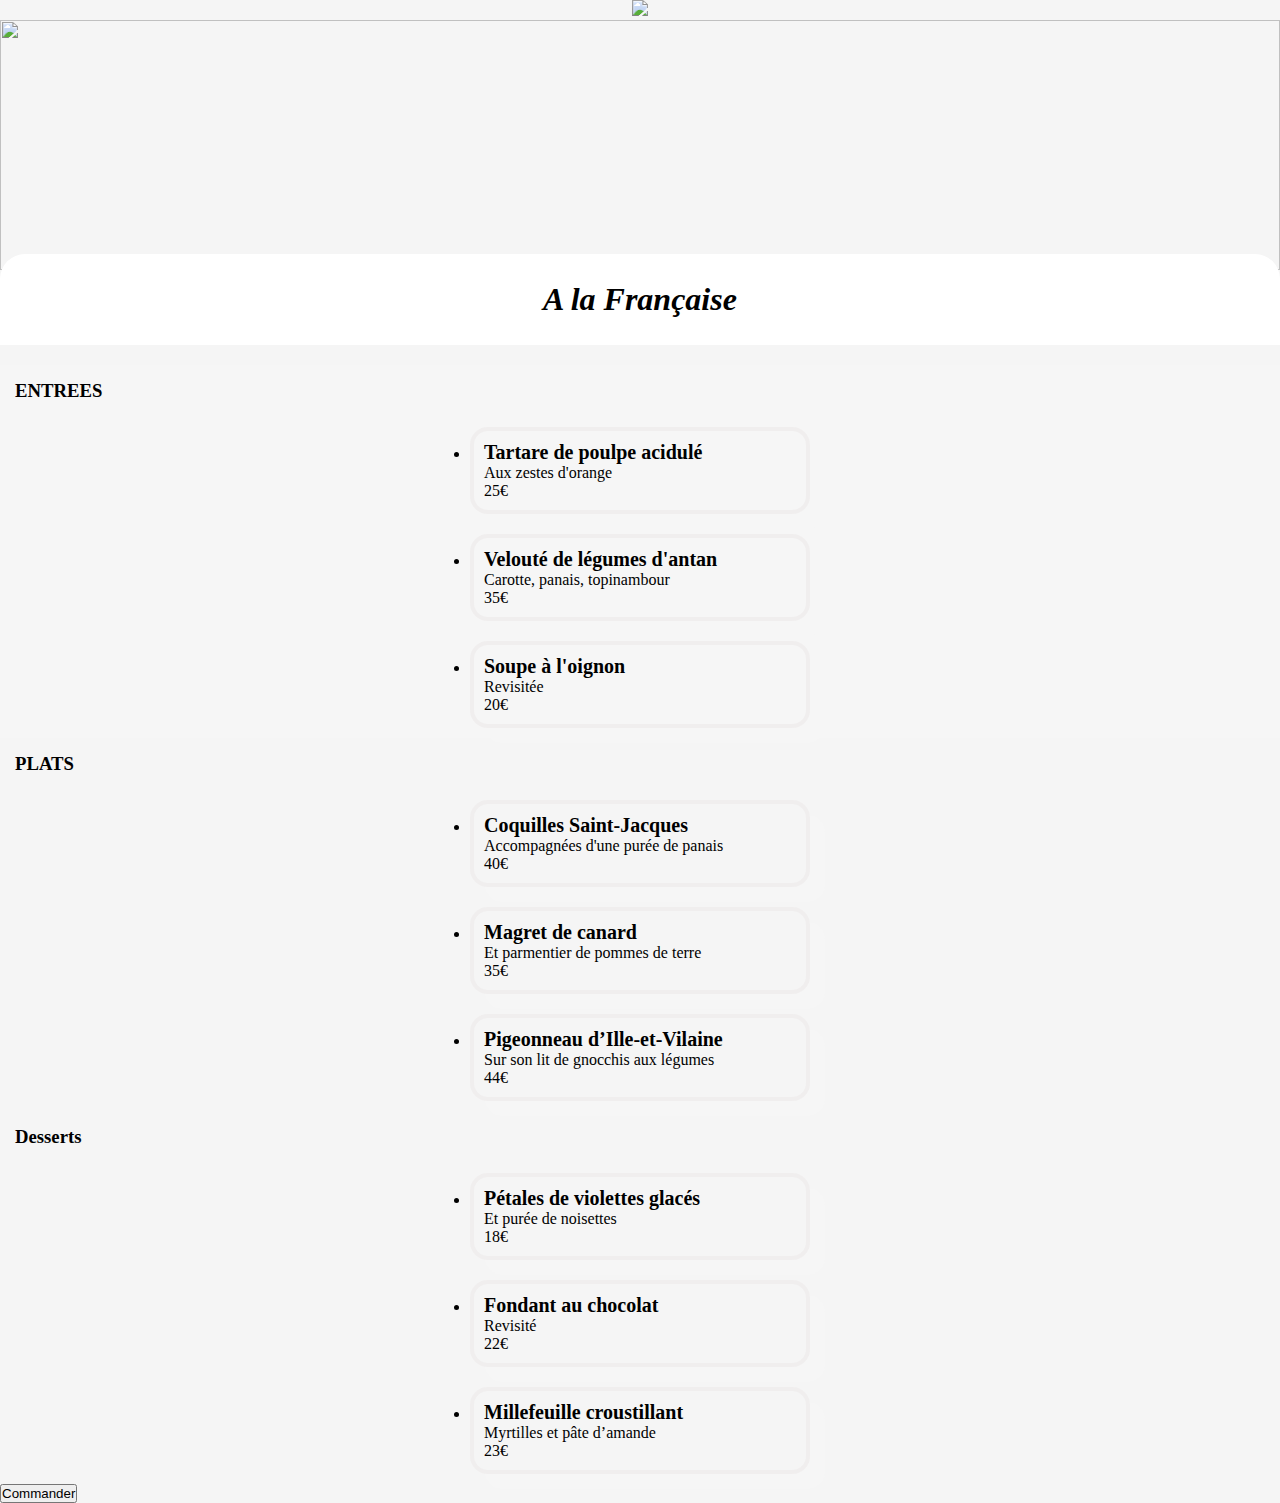
==== A la Française.html @ d9a60a94 "cartes menu,dessert entrée: done, href to index from logo" ====
<!DOCTYPE html>
<html lang="fr">

<head>
        <meta charset="UTF-8">
        <meta http-equiv="X-UA-Compatible" content="IE=edge">
        <meta name="viewport" content="width=device-width, initial-scale=1.0">
        <link rel="shortcut icon" href="Maquettes Ohmyfood/images/logo/istockphoto-1166149111-612x612.jpg">
        <link rel="stylesheet" href="style.css">
        <link rel="preconnect" href="https://fonts.googleapis.com">
        <link rel="preconnect" href="https://fonts.gstatic.com" crossorigin>
        <link href="https://fonts.googleapis.com/css2?family=Shrikhand&display=swap" rel="stylesheet">
        <link rel="stylesheet" href="https://cdnjs.cloudflare.com/ajax/libs/font-awesome/5.15.4/css/all.min.css"
                integrity="sha512-1ycn6IcaQQ40/MKBW2W4Rhis/DbILU74C1vSrLJxCq57o941Ym01SwNsOMqvEBFlcgUa6xLiPY/NS5R+E6ztJQ=="
                crossorigin="anonymous" referrerpolicy="no-referrer" />
        <title>OhmyFood</title>
</head>

<body>


        <div class="label">
                <a href="index.html">

                        <img src="Maquettes Ohmyfood/images/logo/ohmyfood.png">
                </a>
        </div>

        <div class="alacarte">
                <div class="alacarte__photo">
                        <img src="Maquettes Ohmyfood/images/restaurants/toa-heftiba-DQKerTsQwi0-unsplash.jpg">
                </div>
                <div class="alacarte__name">
                        <h1> A la Française</h1>
                        <div class="alacarte__like">

                        </div>
                </div>
        </div>
        <a href="index.html"></a>
        <!-- ************************
        Liste menu
        *************** -->
        <div class="direction__column">


                <h3 class="plats__intro">ENTREES</h3>
                <ul>
                        <li class="menu">
                                <div class="menu__name">Tartare de poulpe acidulé</div>
                                <div class="menu__subname">Aux zestes d'orange </div>
                                <div class="menu__animation">
                                        <div class="menu__prix">25€</div>
                                        <div class="menu__valid">
                                                <div class="menu__rotation"></div>
                                        </div>
                                </div>
                        </li>



                        <li class="menu">
                                <div class="menu__name">Velouté de légumes d'antan</div>
                                <div class="menu__subname">Carotte, panais, topinambour</div>
                                <div class="menu__prix">35€</div>
                        </li>

                        <li class="menu">
                                <div class="menu__name">Soupe à l'oignon</div>
                                <div class="menu__subname">Revisitée</div>
                                <div class="menu__prix">20€</div>
                        </li>

                     
                    
                </ul>


        </div>


        <h3 class="plats__intro">PLATS</h3>
        <ul>

                <li class="menu">
                        <div class="menu__name">Coquilles Saint-Jacques</div>
                        <div class="menu__subname">Accompagnées d'une purée de panais</div>
                        <div class="menu__prix">40€</div>
                </li>
                <li class="menu">
                        <div class="menu__name">Magret de canard</div>
                        <div class="menu__subname">Et parmentier de pommes de terre</div>
                        <div class="menu__prix">35€</div>
                </li>
                <li class="menu">
                        <div class="menu__name">Pigeonneau d’Ille-et-Vilaine </div>
                        <div class="menu__subname">Sur son lit de gnocchis aux légumes</div>
                        <div class="menu__prix">44€</div>
                </li>
        </ul>

        <h3 class="plats__intro">Desserts</h3>

        <ul>

                <li class="menu">
                        <div class="menu__name">Pétales de violettes glacés</div>
                        <div class="menu__subname">Et purée de noisettes</div>
                        <div class="menu__prix">18€</div>
                </li>
                <li class="menu">
                        <div class="menu__name">Fondant au chocolat </div>
                        <div class="menu__subname">Revisité</div>
                        <div class="menu__prix">22€</div>

                </li>
                <li class="menu">
                        <div class="menu__name">Millefeuille croustillant </div>
                        <div class="menu__subname">Myrtilles et pâte d’amande</div>
                        <div class="menu__prix">23€ </div>

                </li>
        </ul>
        <!-- **************** Commander*********************** -->


        <button class="commander">
                <span>Commander</span>
        </button>
---- style.css ----
* {
  box-sizing: border-box;
  margin: 0;
  padding: 0;
  text-decoration: none;
}

body {
  background-color: whitesmoke;
  box-sizing: border-box;
}

container {
  display: grid;
  grid-template-columns: repeat(5, 1fr);
  grid-template-rows: repeat(4, minmax(210px auto));
  grid-template-areas: "a a a a a " "a a a a a" "b b b b b" "c c c c c" "d d d d d" "e e e e e";
  gap: 10px;
  height: 100vh;
  font-size: 35px;
}

hr {
  height: 10px;
  border: 0;
  box-shadow: 0 10px 10px -10px #7a7373 inset;
}

.header {
  grid-area: a;
}
.header__logo {
  display: flex;
  justify-content: center;
  margin-top: 20px;
}
.header__logo img {
  width: 200px;
  height: auto;
}

.geo {
  display: flex;
  justify-content: center;
  border: solid red 4px;
  background-color: #fafcfb;
}
.geo__icon {
  color: black;
  display: flex;
  align-items: center;
  font-size: 20px;
}
.geo__city input {
  border: transparent;
}

.home {
  background-color: #f0ebeb;
  grid-area: b;
  display: grid;
  align-content: center;
}
.home__h1 {
  font-size: 24px;
  text-align: center;
}
.home__clickbalt {
  text-align: center;
  font-size: 16px;
}
.home__btn {
  text-align: center;
}
.home__btn button {
  background: linear-gradient(#ff79da, #9356dc);
  color: white;
  border-radius: 35px;
  padding: 15px;
  text-align: center;
}

.feature {
  background-color: rgba(255, 255, 255, 0.39);
  grid-area: c;
}
.feature .fcontain {
  display: flex;
  flex-direction: column;
  align-items: center;
}
.feature .fcontain .feat {
  display: flex;
  justify-content: start;
  align-items: center;
  margin-bottom: 15px;
  box-shadow: 5px 5px 15px 5px #0000001a;
  padding: 10px;
  border-radius: 20px;
  width: 328px;
}
.feature .fcontain .feat__rank {
  position: relative;
  color: red;
  width: 30px;
  height: 30px;
  background-color: #9356dc;
  border: solid 2px #ff79da;
  text-align: center;
  border-radius: 24px;
  font-size: 19px;
  transform: translate(-25px, 0px);
}
.feature .fcontain .feat__logo {
  font-size: 19px;
}
.feature .fcontain .feat__text {
  font-size: 17px;
}

.section {
  background-color: #f6f6f6;
  grid-area: d;
}
.section .restaurant {
  display: flex;
  flex-direction: column;
  align-items: center;
}
.section .restaurant .carte {
  background-color: #f6f6f6;
  margin-bottom: 16px;
  width: 350px;
  border-radius: 10px 10px 0 0;
  box-shadow: rgba(0, 0, 0, 0.445) 2px 2px 15px 2px;
}
.section .restaurant .carte__photo img {
  border-radius: 15px 15px 0 0;
  width: 100%;
  object-fit: cover;
  height: 170px;
}
.section .restaurant .carte__name {
  margin-left: 15px;
  font-weight: bold;
  font-size: 28px;
  margin-top: 15px;
}
.section .restaurant .carte__city {
  margin-left: 15px;
  font-size: 18px;
  margin-bottom: 25px;
}

.footer {
  font-size: 50%;
  grid-area: e;
  background-color: grey;
}
.footer .info__logo img {
  width: 150px;
}
.footer ul {
  display: flex;
  margin-left: 15px;
}

.label {
  display: flex;
  justify-content: center;
}

.label img {
  font-size: 25px;
  width: 200px;
  background-image: cover;
  background-position: bottom;
}

.alacarte {
  width: 100%;
}

.alacarte img {
  width: 100%;
  height: 250px;
  object-fit: cover;
}

.alacarte__name {
  border: rgba(0, 0, 0, 0) solid 2px;
  padding: 25px;
  position: relative;
  color: black;
  background-color: white;
  top: -20px;
  border-radius: 25px 25px 0 0;
  font-size: 1rem;
  font-style: italic;
  text-align: center;
  font-weight: bold;
}

.direction__column {
  display: flex;
  flex-direction: column;
  background-color: #f6f6f6;
}

.plats__intro {
  margin: 15px;
}

ul {
  /*  PROBLEME SELECTEUR */
  display: flex;
  flex-direction: column;
  align-items: center;
}

.menu {
  border: rgba(238, 235, 235, 0.774) solid 4px;
  box-shadow: #f6f6f6 15px 15px;
  border-radius: 18px;
  padding: 10px;
  width: 340px;
  margin: 10px;
}
.menu__name {
  font-weight: bold;
  font-size: 20px;
}

/*# sourceMappingURL=style.css.map */
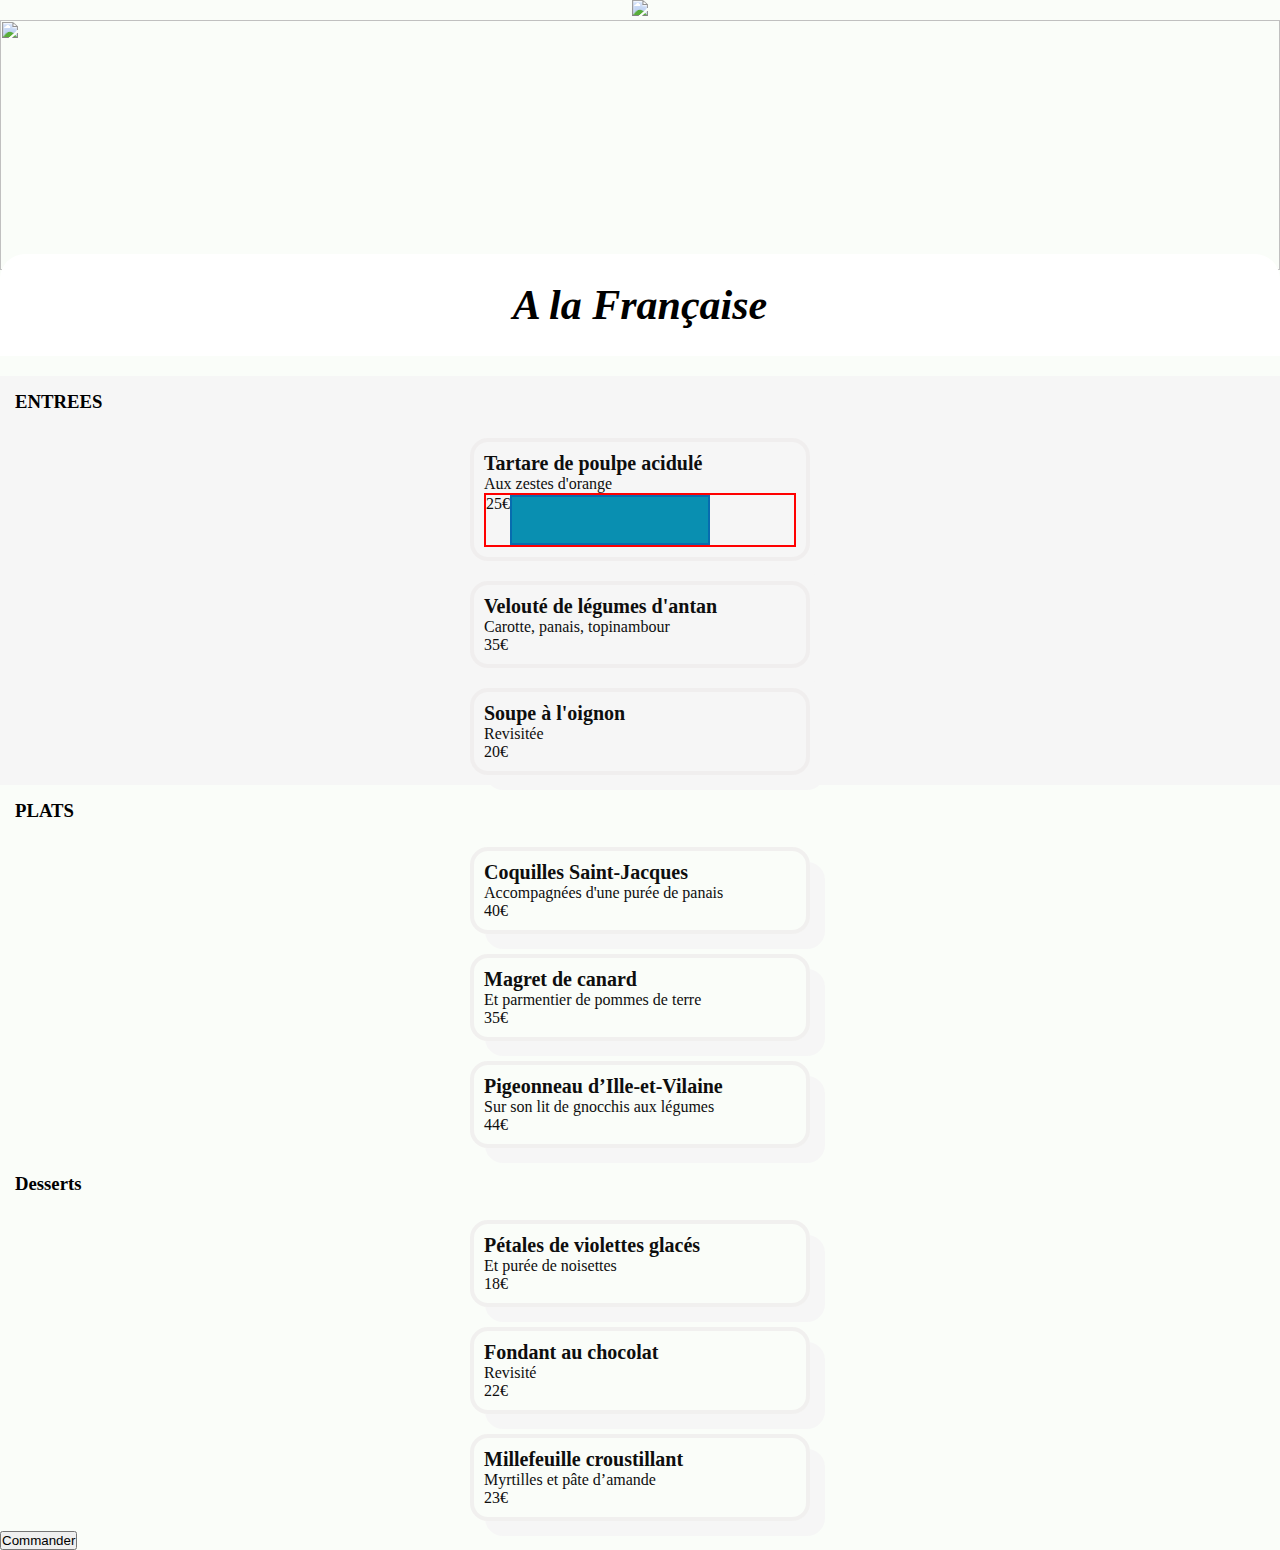
==== commit aad0c529: "logo "nouveau" position, Bem ajout modificateur" ====
--- a/A la Française.html
+++ b/A la Française.html
@@ -13,6 +13,19 @@
         <link rel="stylesheet" href="https://cdnjs.cloudflare.com/ajax/libs/font-awesome/5.15.4/css/all.min.css"
                 integrity="sha512-1ycn6IcaQQ40/MKBW2W4Rhis/DbILU74C1vSrLJxCq57o941Ym01SwNsOMqvEBFlcgUa6xLiPY/NS5R+E6ztJQ=="
                 crossorigin="anonymous" referrerpolicy="no-referrer" />
+
+
+                <link rel="preconnect" href="https://fonts.googleapis.com">
+                <link rel="preconnect" href="https://fonts.gstatic.com" crossorigin>
+                <link href="https://fonts.googleapis.com/css2?family=Roboto&display=swap" rel="stylesheet">
+
+
+
+
+
+
+
+
         <title>OhmyFood</title>
 </head>
 
--- a/style.css
+++ b/style.css
@@ -3,21 +3,21 @@
   margin: 0;
   padding: 0;
   text-decoration: none;
+  list-style-type: none;
 }
 
 body {
-  background-color: whitesmoke;
+  background-color: #fafdf9;
   box-sizing: border-box;
 }
 
 container {
   display: grid;
-  grid-template-columns: repeat(5, 1fr);
+  grid-template-columns: 1fr;
   grid-template-rows: repeat(4, minmax(210px auto));
-  grid-template-areas: "a a a a a " "a a a a a" "b b b b b" "c c c c c" "d d d d d" "e e e e e";
+  grid-template-areas: "a " "a " "b " "c " "d " "e ";
   gap: 10px;
   height: 100vh;
-  font-size: 35px;
 }
 
 hr {
@@ -42,7 +42,6 @@
 .geo {
   display: flex;
   justify-content: center;
-  border: solid red 4px;
   background-color: #fafcfb;
 }
 .geo__icon {
@@ -78,6 +77,7 @@
   border-radius: 35px;
   padding: 15px;
   text-align: center;
+  border: none;
 }
 
 .feature {
@@ -101,11 +101,11 @@
 }
 .feature .fcontain .feat__rank {
   position: relative;
-  color: red;
+  color: white;
   width: 30px;
   height: 30px;
   background-color: #9356dc;
-  border: solid 2px #ff79da;
+  border: solid 2px #9356dc;
   text-align: center;
   border-radius: 24px;
   font-size: 19px;
@@ -152,17 +152,45 @@
   margin-bottom: 25px;
 }
 
+.nouveau {
+  background-color: #99e2d0;
+  border: none;
+  font-size: 18px;
+  padding: 12px;
+  position: relative;
+  top: 15px;
+  left: 245px;
+}
+
 .footer {
-  font-size: 50%;
+  font-size: 24px;
   grid-area: e;
   background-color: grey;
 }
 .footer .info__logo img {
+  margin-left: 10px;
+  font-weight: italic;
   width: 150px;
 }
 .footer ul {
   display: flex;
-  margin-left: 15px;
+  flex-direction: column;
+  justify-items: start;
+}
+
+.info__affaire {
+  display: flex;
+  align-content: flex-start;
+}
+
+.footer_proposer {
+  display: flex;
+  justify-content: flex-start;
+  color: blue;
+  margin: 15px;
+}
+.footer_proposer .test1 {
+  margin-right: 35px;
 }
 
 .label {
@@ -197,6 +225,8 @@
   border-radius: 25px 25px 0 0;
   font-size: 1rem;
   font-style: italic;
+  font-size: 21px;
+  font-family: roberto;
   text-align: center;
   font-weight: bold;
 }
@@ -216,6 +246,7 @@
   display: flex;
   flex-direction: column;
   align-items: center;
+  color: #0e0e0e;
 }
 
 .menu {
@@ -231,4 +262,16 @@
   font-size: 20px;
 }
 
+.menu__valid {
+  border: solid #076caf 2px;
+  width: 200px;
+  height: 50px;
+  background-color: #098fb1;
+}
+
+.menu__animation {
+  border: solid red 2px;
+  display: flex;
+}
+
 /*# sourceMappingURL=style.css.map */
